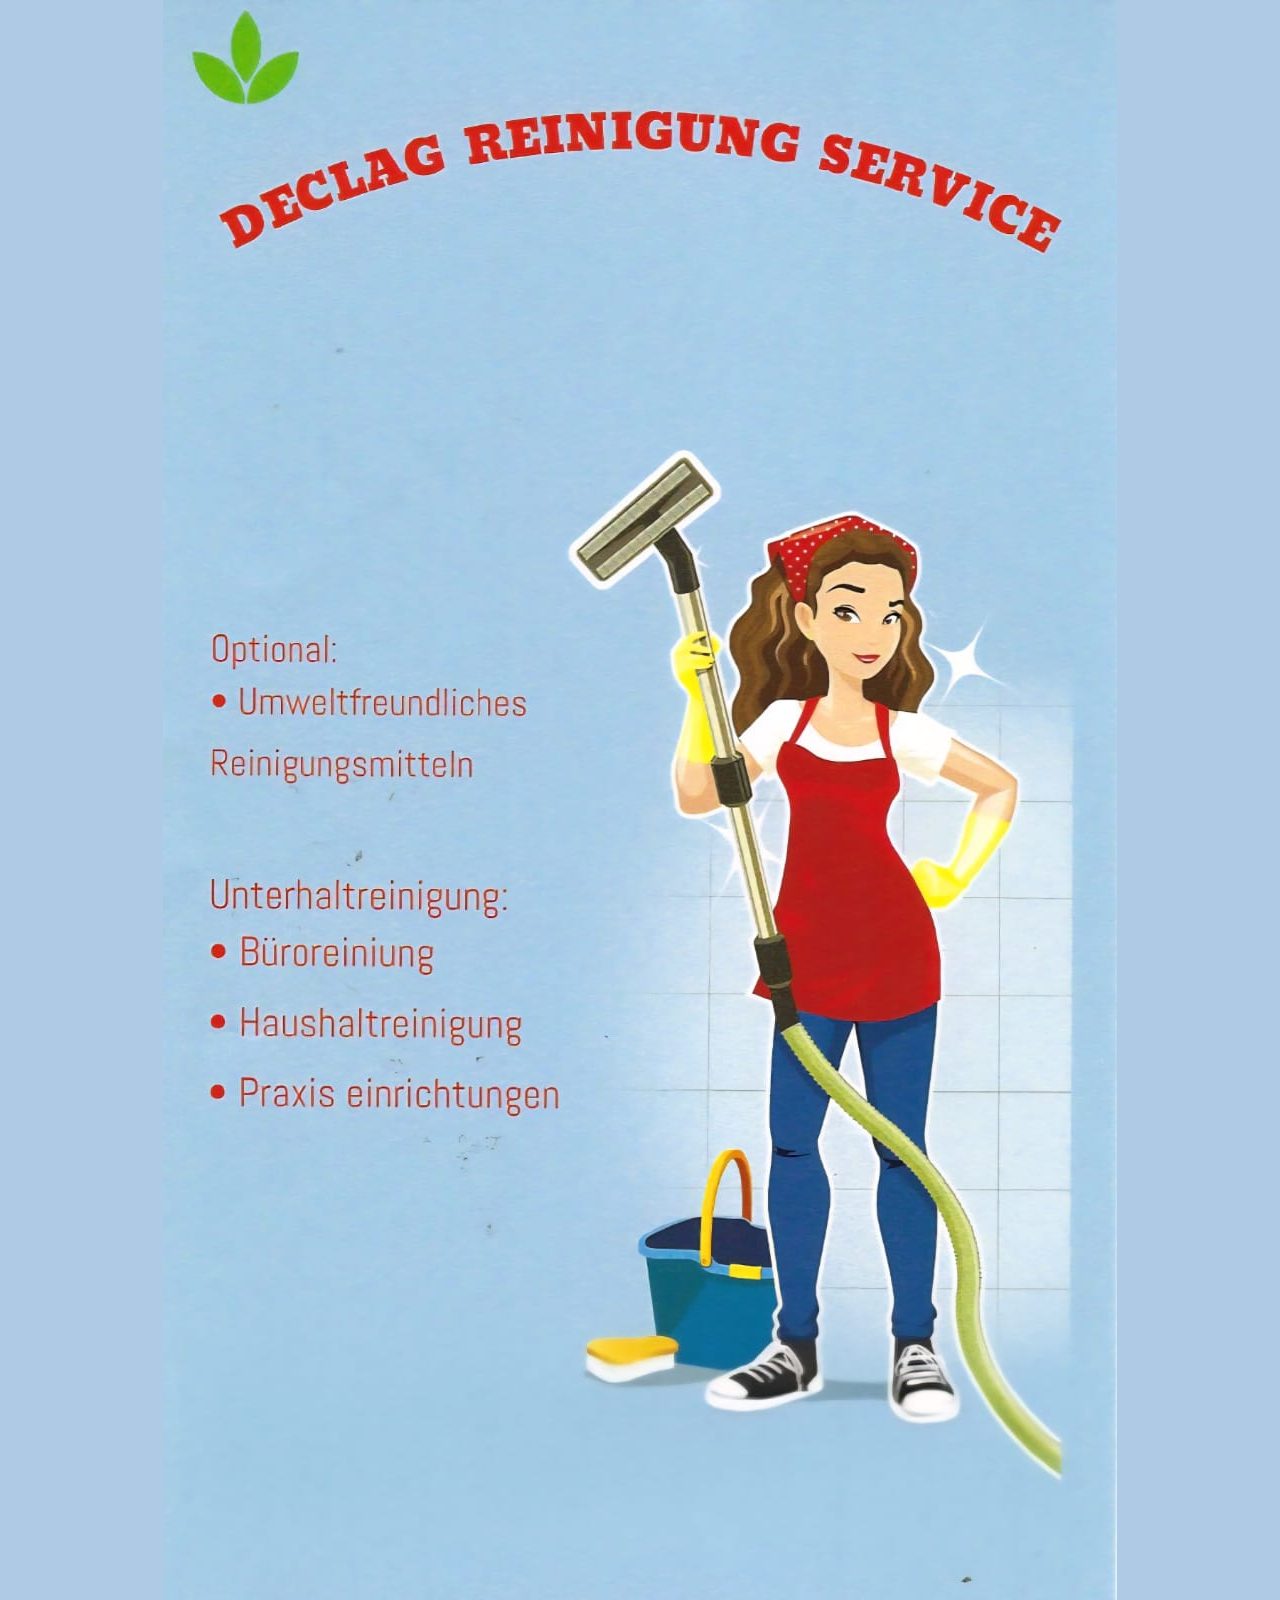
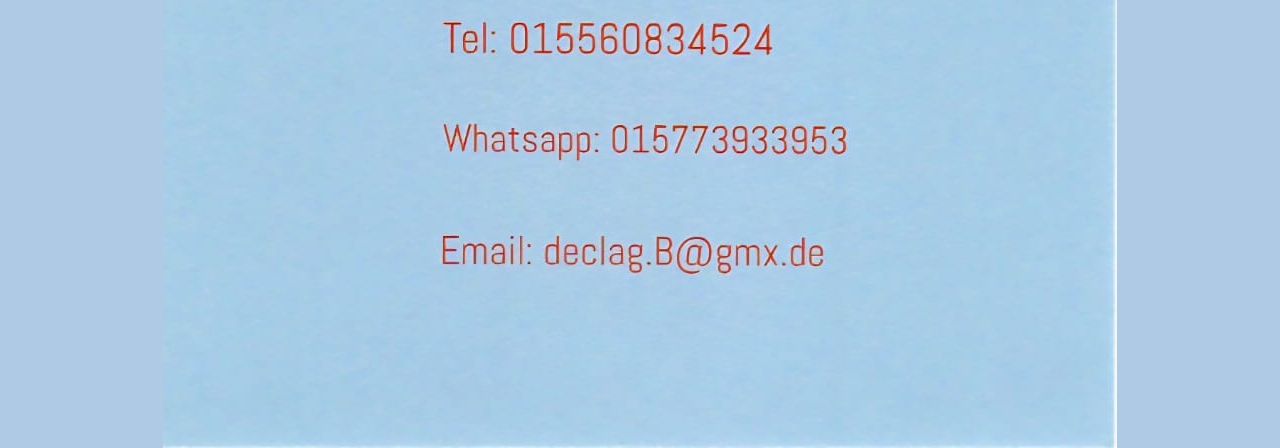
==== index.html @ b1d0f9b7 "fixes typo" ====
<!DOCTYPE html>
<html lang="de">
<head>
  <meta charset="UTF-8">
  <title>DECLAG Reinigung Service</title>
  <style>
    body {
      margin: 0;
      font-family: Arial, sans-serif;
      background: rgb(175,202,228); /* custom background color */
    }

    /* Flyer section */
    .flyer {
      display: flex;
      justify-content: center;
      align-items: center;
      min-height: 100vh; /* full viewport height */
    }

    .flyer img {
      max-width: 90%;   /* keeps flyer centered and responsive */
      height: auto;     /* preserves aspect ratio */
      object-fit: contain;
      border: none;
    }

    /* Contact section */
    .contact {
      padding: 40px;
      text-align: center;
      background: #f9f9f9;
    }

    h1 {
      color: #2c3e50;
      margin-bottom: 20px;
    }
  </style>
</head>
<body>
  <div class="flyer" id="flyer">
    <!-- Replace flyer.jpg with your actual flyer image filename -->
    <img src="flyer.jpeg" alt="DECLAG Flyer">
  </div>
</body>
</html>
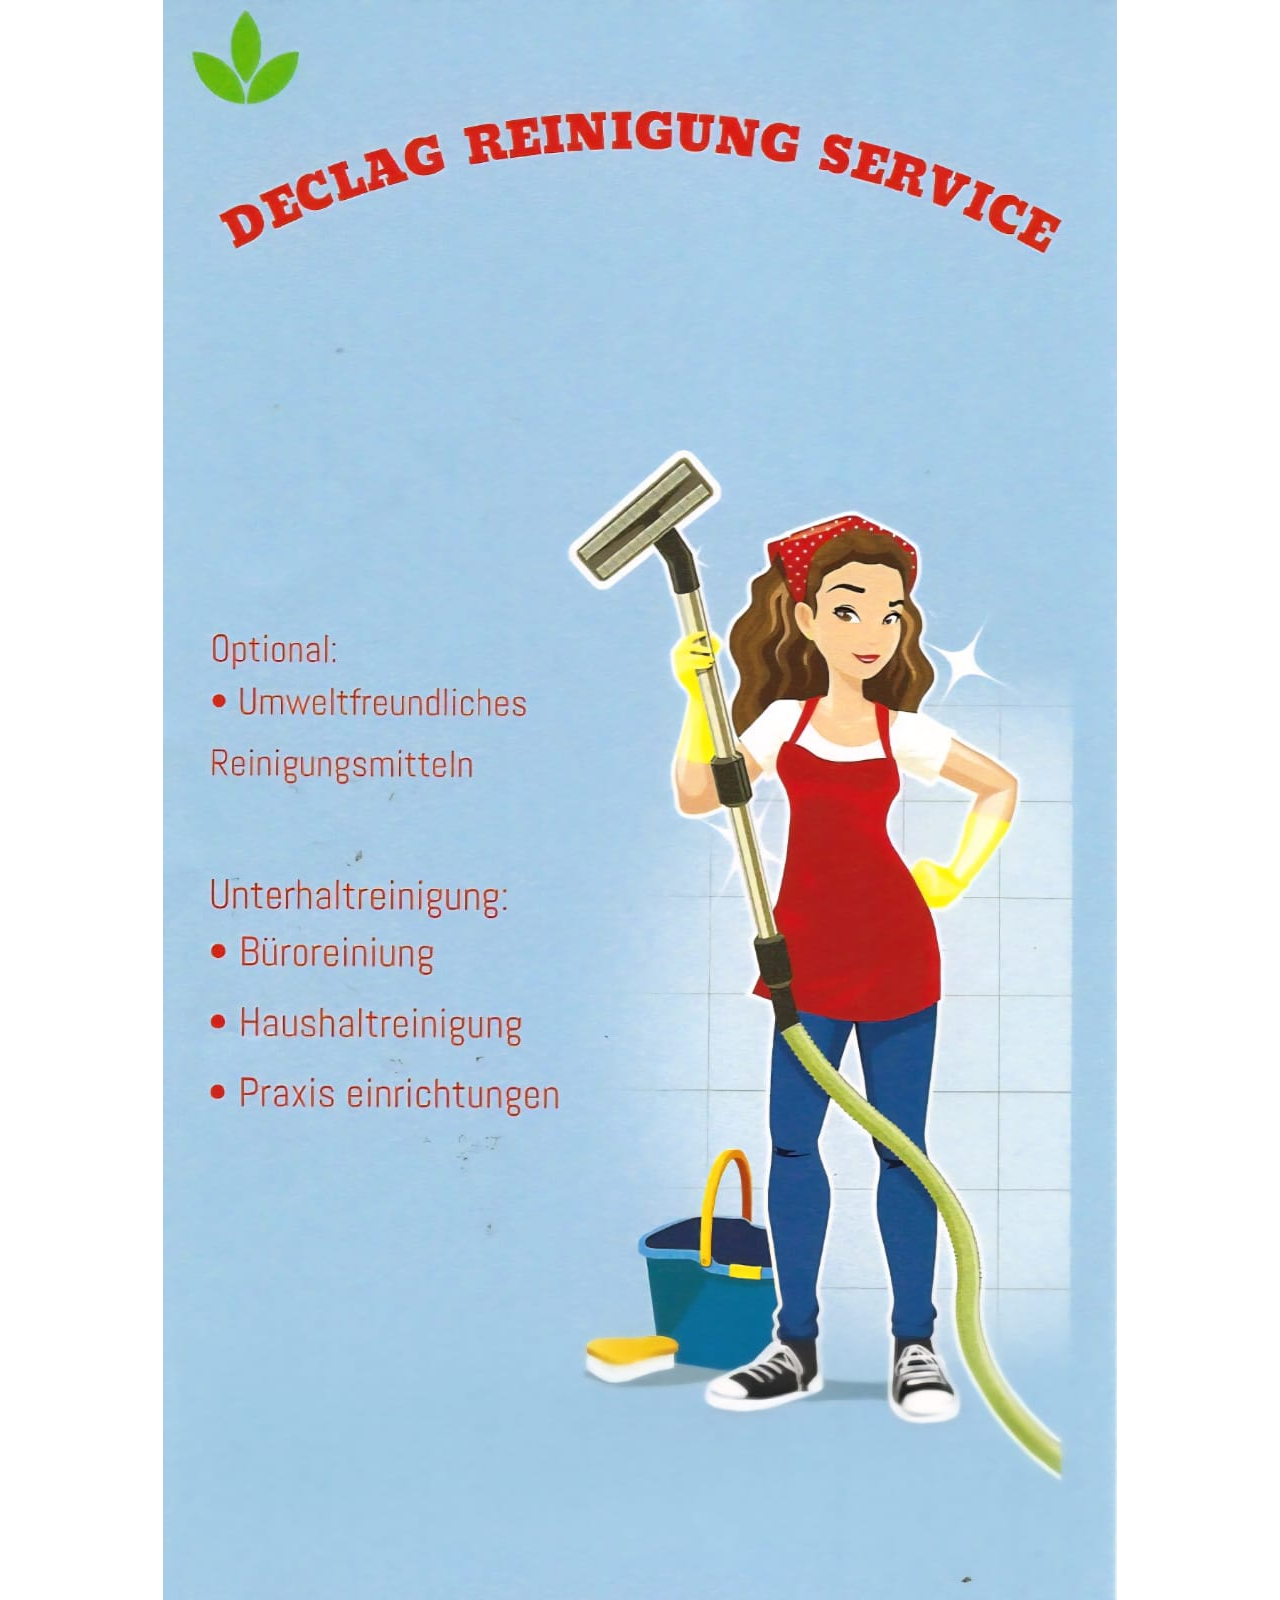
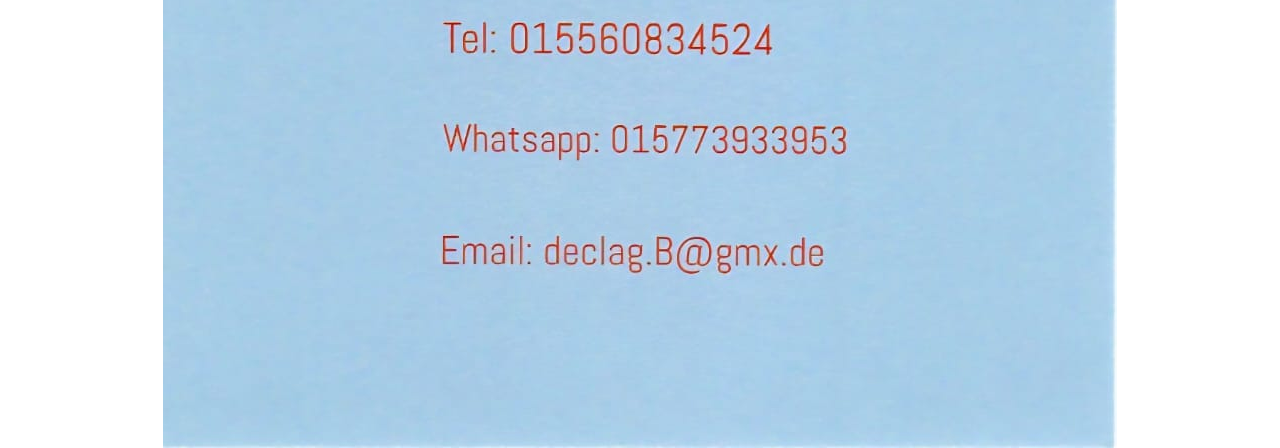
==== commit 8399fb14: "adds texture to background" ====
--- a/index.html
+++ b/index.html
@@ -6,9 +6,14 @@
   <style>
     body {
       margin: 0;
-      font-family: Arial, sans-serif;
-      background: rgb(175,202,228); /* custom background color */
+      font-family: "Arial Narrow", Arial, sans-serif;
+      background-image: url("texture.png"); /* replace with your texture image filename */
+      background-size: cover;       /* scales texture to cover entire page */
+      background-repeat: no-repeat; /* prevents tiling */
+      background-attachment: fixed; /* keeps texture fixed when scrolling */
+      background-position: center;  /* centers the texture */
     }
+
 
     /* Flyer section */
     .flyer {
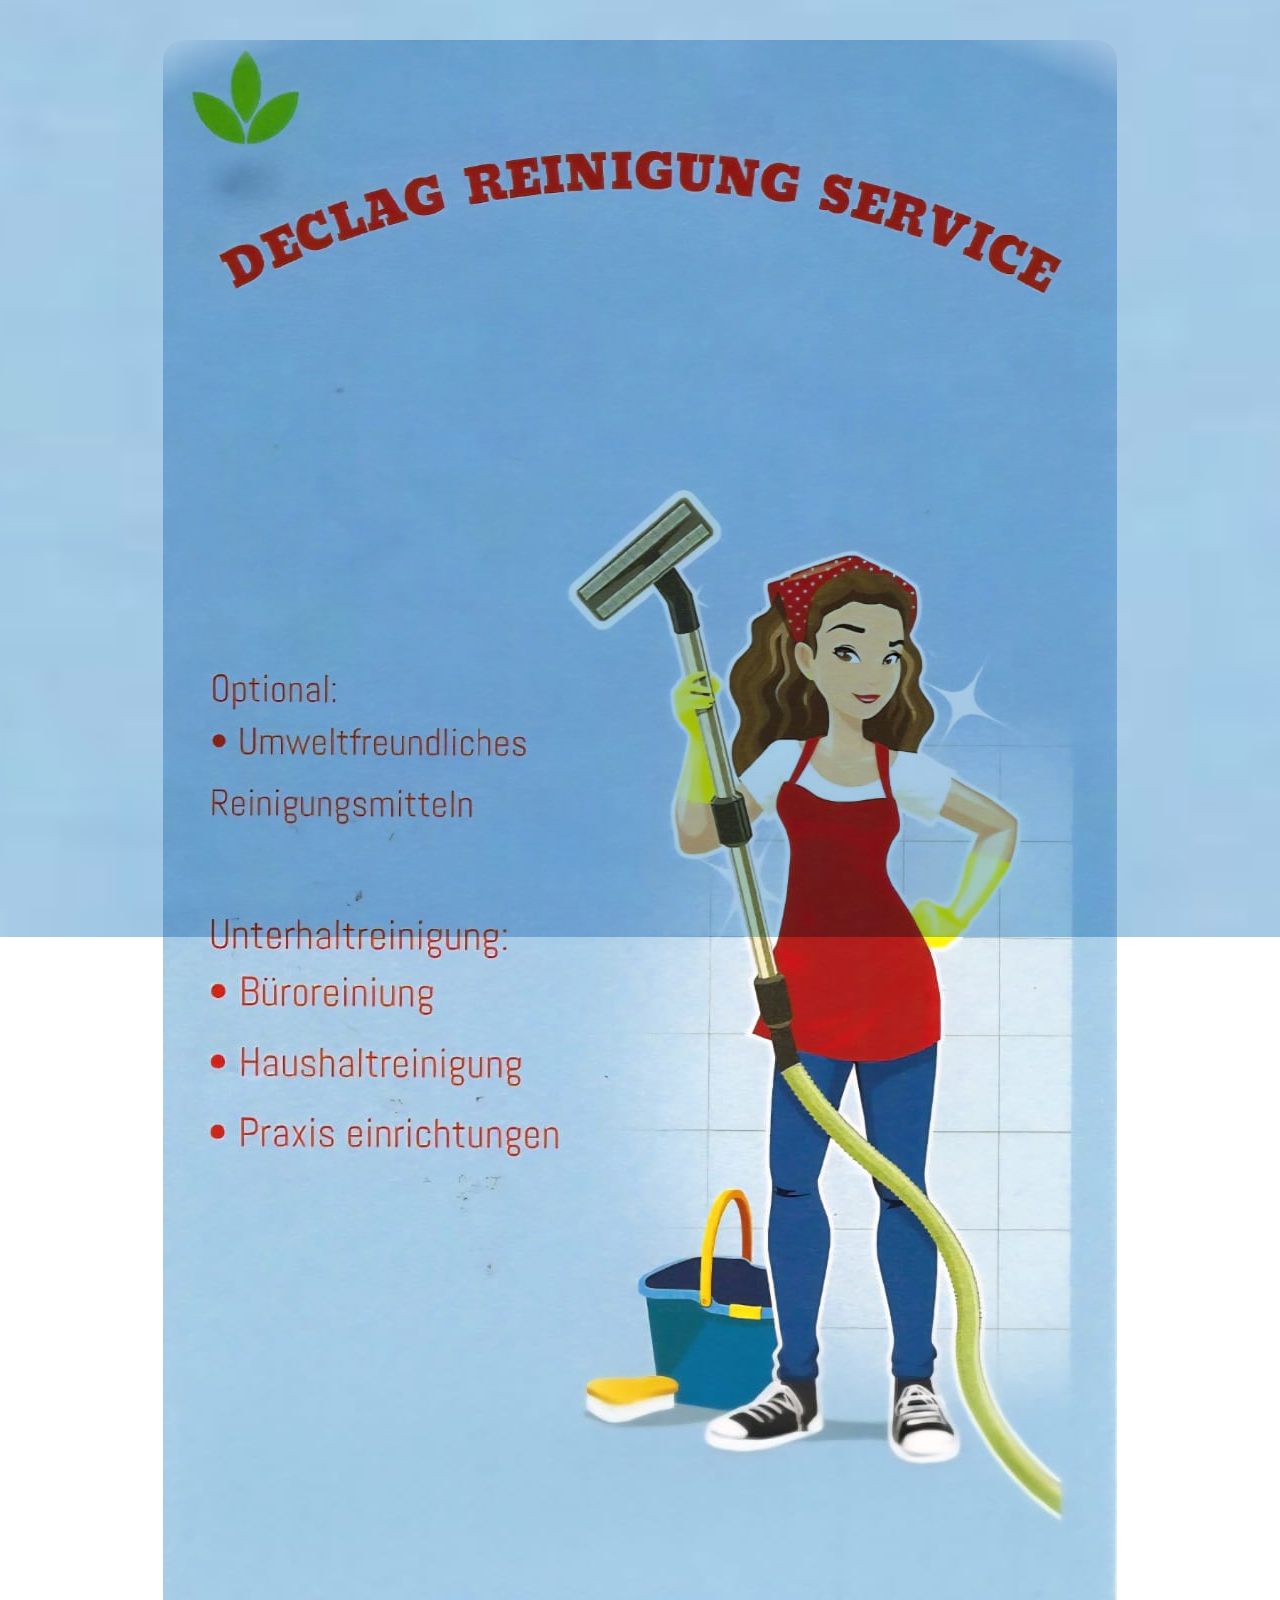
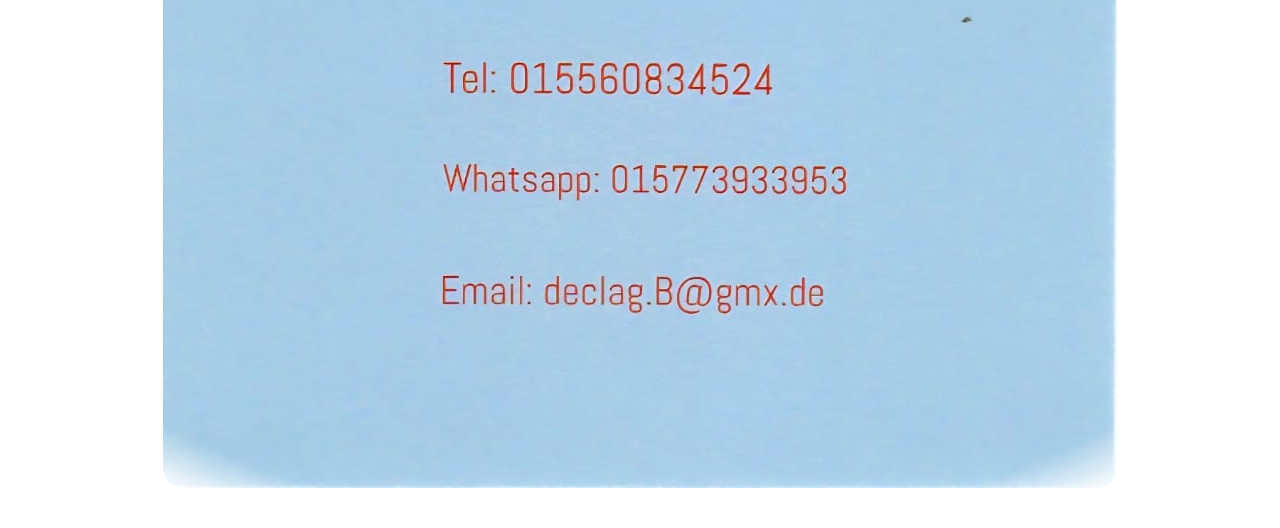
==== commit efbc399b: "fixes flyer image to blend it with background" ====
--- a/index.html
+++ b/index.html
@@ -24,11 +24,21 @@
     }
 
     .flyer img {
-      max-width: 90%;   /* keeps flyer centered and responsive */
-      height: auto;     /* preserves aspect ratio */
-      object-fit: contain;
-      border: none;
+      max-width: 90%;
+      height: auto;
+      display: block;
+      margin: 40px auto;
+
+      /* Blend with background */
+      mix-blend-mode: multiply;   /* try 'overlay' or 'screen' for different effects */
+
+      /* Optional soft edges */
+      border-radius: 20px;        /* rounds corners */
+      box-shadow: 0 0 40px rgba(0,0,0,0.2); /* soft shadow to fade edges */
+      mask-image: radial-gradient(circle, rgba(0,0,0,1) 95%, rgba(0,0,0,0) 100%);
+      -webkit-mask-image: radial-gradient(circle, rgba(0,0,0,1) 95%, rgba(0,0,0,0) 100%);
     }
+
 
     /* Contact section */
     .contact {
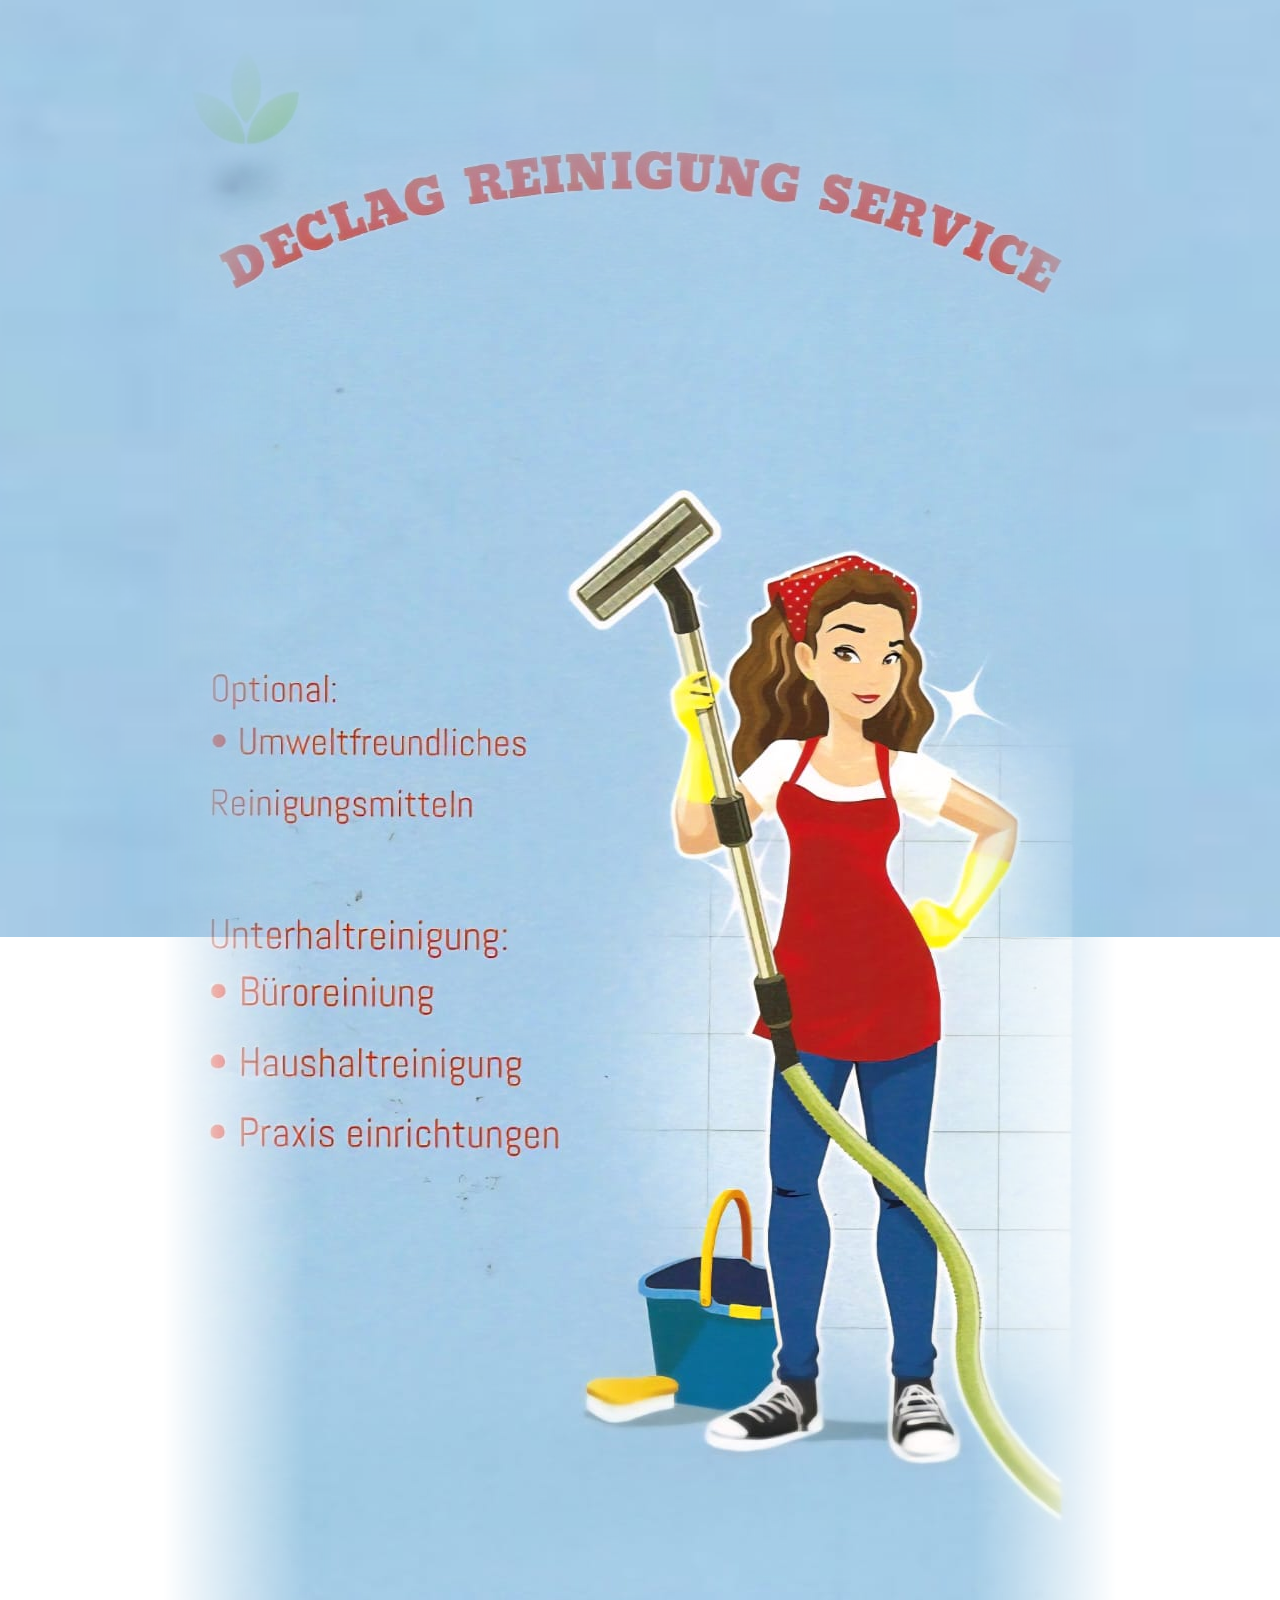
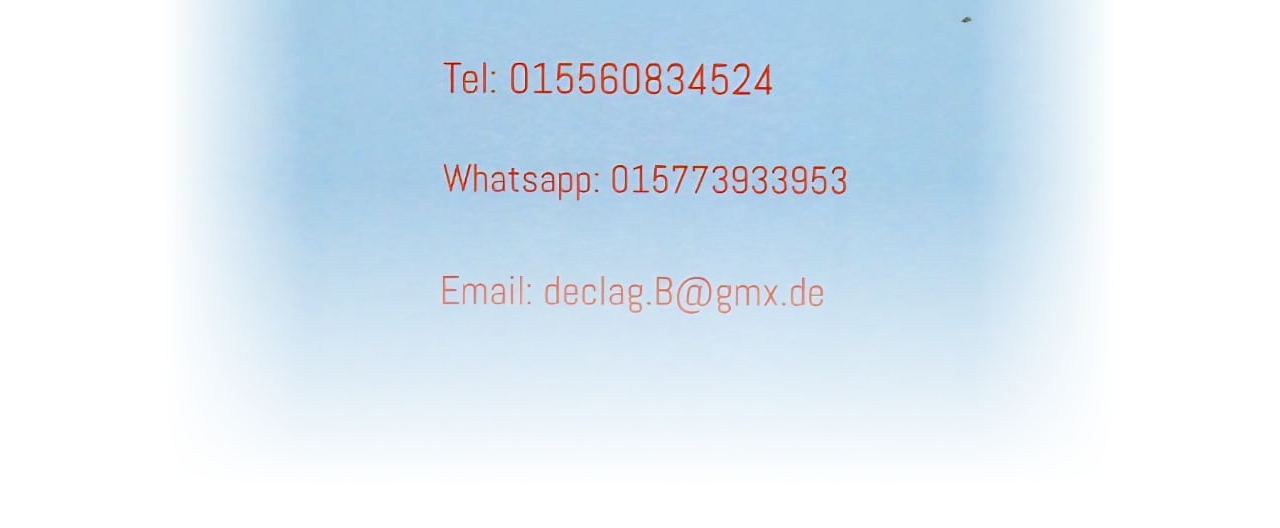
==== commit fb6f7b6a: "adds fade on all sides" ====
--- a/index.html
+++ b/index.html
@@ -29,15 +29,28 @@
       display: block;
       margin: 40px auto;
 
-      /* Blend with background */
-      mix-blend-mode: multiply;   /* try 'overlay' or 'screen' for different effects */
+      /* Soft fade on all sides */
+      -webkit-mask-image: linear-gradient(to right, 
+        rgba(0,0,0,0) 0%, 
+        rgba(0,0,0,1) 15%, 
+        rgba(0,0,0,1) 85%, 
+        rgba(0,0,0,0) 100%);
+      -webkit-mask-repeat: no-repeat;
+      -webkit-mask-position: center;
+      -webkit-mask-size: cover;
 
-      /* Optional soft edges */
-      border-radius: 20px;        /* rounds corners */
-      box-shadow: 0 0 40px rgba(0,0,0,0.2); /* soft shadow to fade edges */
-      mask-image: radial-gradient(circle, rgba(0,0,0,1) 95%, rgba(0,0,0,0) 100%);
-      -webkit-mask-image: radial-gradient(circle, rgba(0,0,0,1) 95%, rgba(0,0,0,0) 100%);
+      mask-image: linear-gradient(to right, 
+        rgba(0,0,0,0) 0%, 
+        rgba(0,0,0,1) 15%, 
+        rgba(0,0,0,1) 85%, 
+        rgba(0,0,0,0) 100%);
+      mask-repeat: no-repeat;
+      mask-position: center;
+      mask-size: cover;
+
+      -webkit-mask-image: linear-gradient(to right, rgba(0,0,0,0) 0%, rgba(0,0,0,1) 15%, rgba(0,0,0,1) 85%, rgba(0,0,0,0) 100%), linear-gradient(to bottom, rgba(0,0,0,0) 0%, rgba(0,0,0,1) 15%, rgba(0,0,0,1) 85%, rgba(0,0,0,0) 100%); -webkit-mask-composite: intersect; mask-image: linear-gradient(to right, rgba(0,0,0,0) 0%, rgba(0,0,0,1) 15%, rgba(0,0,0,1) 85%, rgba(0,0,0,0) 100%), linear-gradient(to bottom, rgba(0,0,0,0) 0%, rgba(0,0,0,1) 15%, rgba(0,0,0,1) 85%, rgba(0,0,0,0) 100%); mask-composite: intersect;
     }
+
 
 
     /* Contact section */
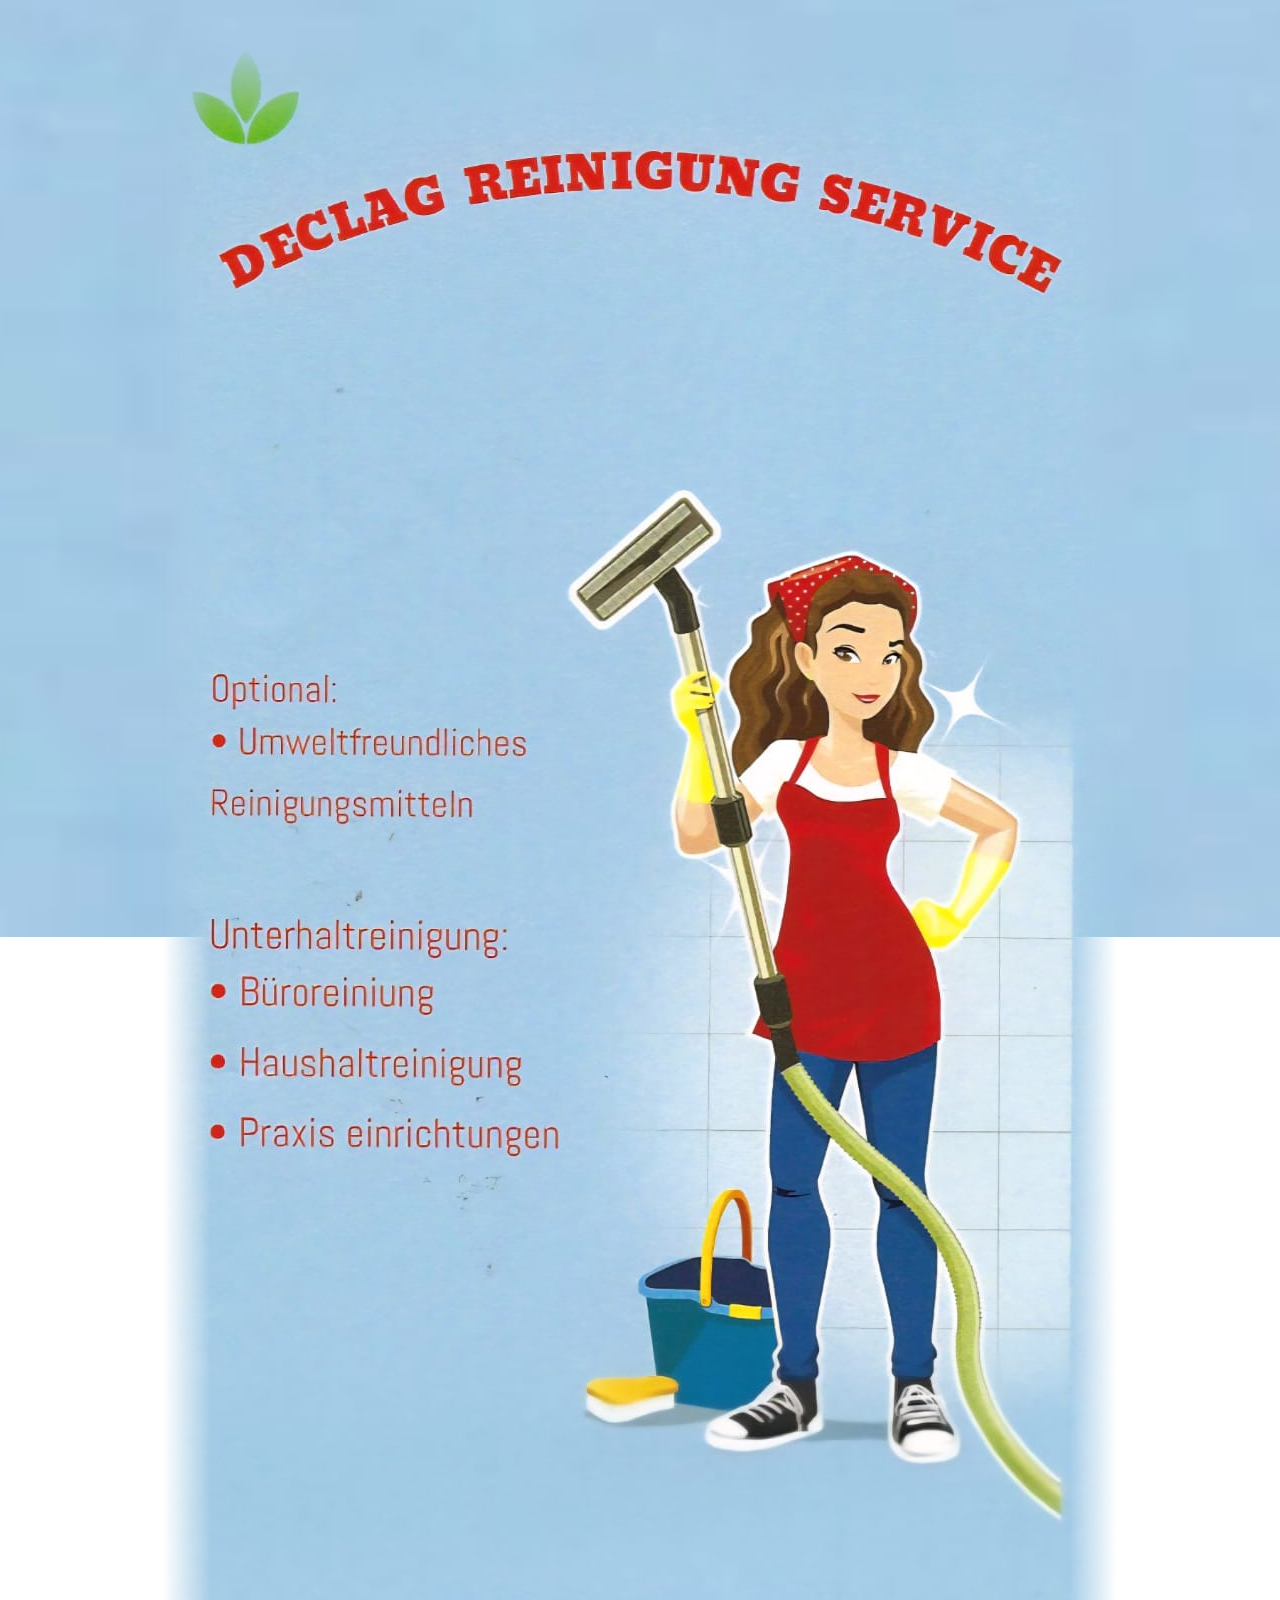
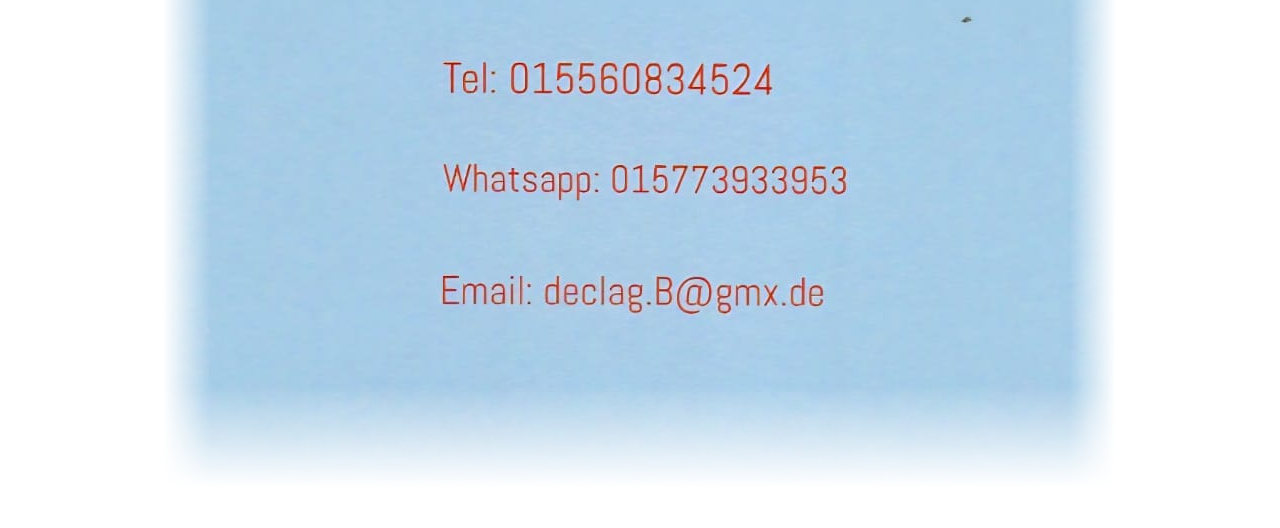
==== commit 76b0be88: "updates fade edges" ====
--- a/index.html
+++ b/index.html
@@ -32,8 +32,8 @@
       /* Soft fade on all sides */
       -webkit-mask-image: linear-gradient(to right, 
         rgba(0,0,0,0) 0%, 
-        rgba(0,0,0,1) 15%, 
-        rgba(0,0,0,1) 85%, 
+        rgba(0,0,0,1) 5%, 
+        rgba(0,0,0,1) 95%, 
         rgba(0,0,0,0) 100%);
       -webkit-mask-repeat: no-repeat;
       -webkit-mask-position: center;
@@ -41,14 +41,14 @@
 
       mask-image: linear-gradient(to right, 
         rgba(0,0,0,0) 0%, 
-        rgba(0,0,0,1) 15%, 
-        rgba(0,0,0,1) 85%, 
+        rgba(0,0,0,1) 5%, 
+        rgba(0,0,0,1) 95%, 
         rgba(0,0,0,0) 100%);
       mask-repeat: no-repeat;
       mask-position: center;
       mask-size: cover;
 
-      -webkit-mask-image: linear-gradient(to right, rgba(0,0,0,0) 0%, rgba(0,0,0,1) 15%, rgba(0,0,0,1) 85%, rgba(0,0,0,0) 100%), linear-gradient(to bottom, rgba(0,0,0,0) 0%, rgba(0,0,0,1) 15%, rgba(0,0,0,1) 85%, rgba(0,0,0,0) 100%); -webkit-mask-composite: intersect; mask-image: linear-gradient(to right, rgba(0,0,0,0) 0%, rgba(0,0,0,1) 15%, rgba(0,0,0,1) 85%, rgba(0,0,0,0) 100%), linear-gradient(to bottom, rgba(0,0,0,0) 0%, rgba(0,0,0,1) 15%, rgba(0,0,0,1) 85%, rgba(0,0,0,0) 100%); mask-composite: intersect;
+      -webkit-mask-image: linear-gradient(to right, rgba(0,0,0,0) 0%, rgba(0,0,0,1) 5%, rgba(0,0,0,1) 95%, rgba(0,0,0,0) 100%), linear-gradient(to bottom, rgba(0,0,0,0) 0%, rgba(0,0,0,1) 5%, rgba(0,0,0,1) 95%, rgba(0,0,0,0) 100%); -webkit-mask-composite: intersect; mask-image: linear-gradient(to right, rgba(0,0,0,0) 0%, rgba(0,0,0,1) 5%, rgba(0,0,0,1) 95%, rgba(0,0,0,0) 100%), linear-gradient(to bottom, rgba(0,0,0,0) 0%, rgba(0,0,0,1) 5%, rgba(0,0,0,1) 95%, rgba(0,0,0,0) 100%); mask-composite: intersect;
     }
 
 
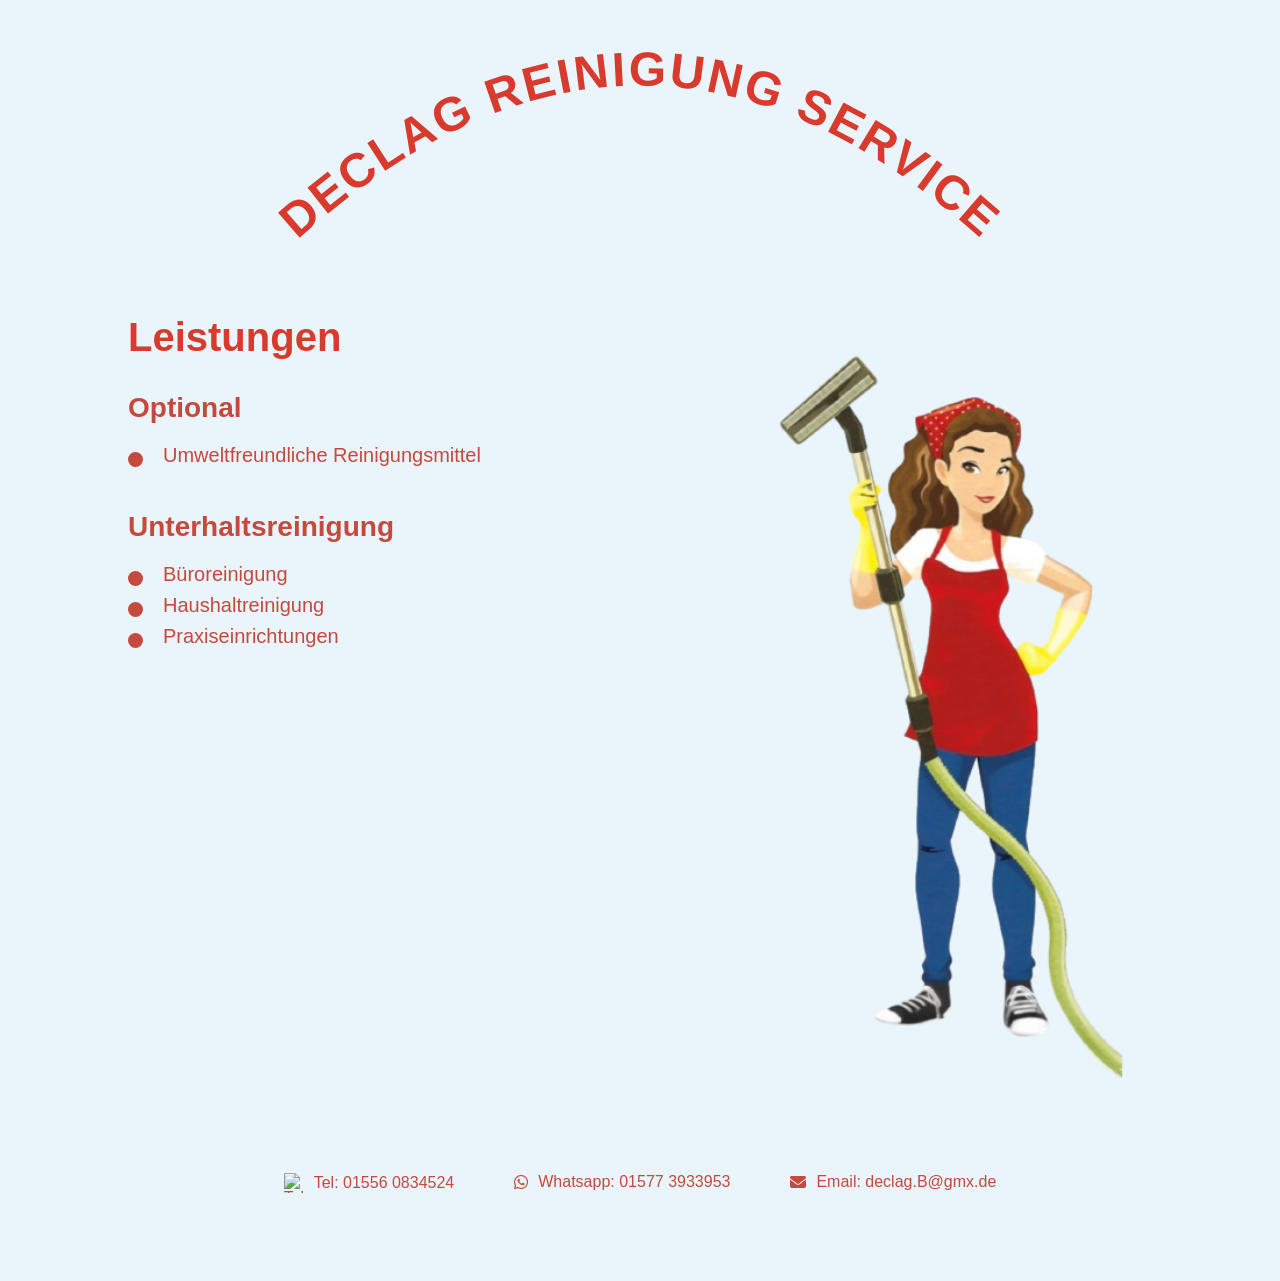
==== commit 8dcf9b88: "updates html and css and adds character image" ====
--- a/index.html
+++ b/index.html
@@ -1,75 +1,136 @@
 <!DOCTYPE html>
 <html lang="de">
+
 <head>
-  <meta charset="UTF-8">
+  <meta charset="utf-8" />
+  <meta name="viewport" content="width=device-width, initial-scale=1" />
+  <link rel="stylesheet" href="https://cdnjs.cloudflare.com/ajax/libs/font-awesome/6.5.0/css/all.min.css">
   <title>DECLAG Reinigung Service</title>
-  <style>
-    body {
-      margin: 0;
-      font-family: "Arial Narrow", Arial, sans-serif;
-      background-image: url("texture.png"); /* replace with your texture image filename */
-      background-size: cover;       /* scales texture to cover entire page */
-      background-repeat: no-repeat; /* prevents tiling */
-      background-attachment: fixed; /* keeps texture fixed when scrolling */
-      background-position: center;  /* centers the texture */
-    }
+  <link rel="stylesheet" href="styles.css" />
+</head>
 
+<body>
+  <header class="site-header">
+    <!-- <div class="logo" aria-hidden="true">
+      <svg width="56" height="56" viewBox="0 0 64 64" xmlns="http://www.w3.org/2000/svg">
+        <g fill="#84C63A">
+          <ellipse cx="32" cy="18" rx="12" ry="18" />
+          <ellipse cx="20" cy="30" rx="8" ry="12" transform="rotate(-30 20 30)" />
+          <ellipse cx="44" cy="30" rx="8" ry="12" transform="rotate(30 44 30)" />
+        </g>
+      </svg>
+    </div> -->
+    <div class="header-center">
+      <!-- <div class="heading-arc">
+        <svg viewBox="0 0 800 200" preserveAspectRatio="xMidYMid meet">
 
-    /* Flyer section */
-    .flyer {
-      display: flex;
-      justify-content: center;
-      align-items: center;
-      min-height: 100vh; /* full viewport height */
-    }
+          <path id="arcPath" d="M80 150 Q400 20 720 150" fill="none" />
 
-    .flyer img {
-      max-width: 90%;
-      height: auto;
-      display: block;
-      margin: 40px auto;
+          <text class="arc-text">
+            <textPath href="#arcPath" startOffset="50%" text-anchor="middle" textLength="800">
+              DECLAG REINIGUNG SERVICE
+            </textPath>
+          </text>
 
-      /* Soft fade on all sides */
-      -webkit-mask-image: linear-gradient(to right, 
-        rgba(0,0,0,0) 0%, 
-        rgba(0,0,0,1) 5%, 
-        rgba(0,0,0,1) 95%, 
-        rgba(0,0,0,0) 100%);
-      -webkit-mask-repeat: no-repeat;
-      -webkit-mask-position: center;
-      -webkit-mask-size: cover;
+        </svg>
+      </div> -->
+      <div class="heading-arc">
+        <svg viewBox="0 0 1000 300" preserveAspectRatio="xMidYMid meet">
+          <!-- Dynamic arc path -->
+          <path id="arcPath" fill="none" />
 
-      mask-image: linear-gradient(to right, 
-        rgba(0,0,0,0) 0%, 
-        rgba(0,0,0,1) 5%, 
-        rgba(0,0,0,1) 95%, 
-        rgba(0,0,0,0) 100%);
-      mask-repeat: no-repeat;
-      mask-position: center;
-      mask-size: cover;
+          <text class="arc-text">
+            <textPath href="#arcPath" startOffset="50%" text-anchor="middle">
+              DECLAG REINIGUNG SERVICE
+            </textPath>
+          </text>
+        </svg>
+      </div>
+    </div>
+  </header>
 
-      -webkit-mask-image: linear-gradient(to right, rgba(0,0,0,0) 0%, rgba(0,0,0,1) 5%, rgba(0,0,0,1) 95%, rgba(0,0,0,0) 100%), linear-gradient(to bottom, rgba(0,0,0,0) 0%, rgba(0,0,0,1) 5%, rgba(0,0,0,1) 95%, rgba(0,0,0,0) 100%); -webkit-mask-composite: intersect; mask-image: linear-gradient(to right, rgba(0,0,0,0) 0%, rgba(0,0,0,1) 5%, rgba(0,0,0,1) 95%, rgba(0,0,0,0) 100%), linear-gradient(to bottom, rgba(0,0,0,0) 0%, rgba(0,0,0,1) 5%, rgba(0,0,0,1) 95%, rgba(0,0,0,0) 100%); mask-composite: intersect;
-    }
+  <main class="container">
+    <section class="columns">
+      <aside class="services" aria-labelledby="services-heading">
+        <h2 id="services-heading">Leistungen</h2>
 
+        <div class="service-groups">
+          <div class="group">
+            <h3>Optional</h3>
+            <ul>
+              <li><span class="bullet"></span>Umweltfreundliche Reinigungsmittel</li>
+            </ul>
+          </div>
 
+          <div class="group">
+            <h3>Unterhaltsreinigung</h3>
+            <ul>
+              <li><span class="bullet"></span>Büroreinigung</li>
+              <li><span class="bullet"></span>Haushaltreinigung</li>
+              <li><span class="bullet"></span>Praxiseinrichtungen</li>
+            </ul>
+          </div>
+        </div>
+      </aside>
 
-    /* Contact section */
-    .contact {
-      padding: 40px;
-      text-align: center;
-      background: #f9f9f9;
-    }
+      <section class="hero">
+        <figure class="hero-figure">
+          <img src="cleaner_image.png" alt="Illustration einer Reinigungskraft" />
+        </figure>
+      </section>
+    </section>
 
-    h1 {
-      color: #2c3e50;
-      margin-bottom: 20px;
-    }
-  </style>
-</head>
-<body>
-  <div class="flyer" id="flyer">
-    <!-- Replace flyer.jpg with your actual flyer image filename -->
-    <img src="flyer.jpeg" alt="DECLAG Flyer">
-  </div>
+    <footer class="contact">
+      <div class="contact-line">
+        <a class="contact-link" href="tel:+4915560834524">
+          <img class="icon" src="icons/phone.svg" alt="Telefon" width="20" height="20" />
+          <span>Tel: 01556 0834524</span>
+        </a>
+      </div>
+
+      <div class="contact-line">
+        <a class="contact-link" href="https://wa.me/4915773933953" target="_blank" rel="noopener">
+          <i class="fa-brands fa-whatsapp"></i>
+          <span>Whatsapp: 01577 3933953</span>
+        </a>
+      </div>
+
+      <div class="contact-line">
+        <a class="contact-link" href="mailto:declag.B@gmx.de">
+          <i class="fa-solid fa-envelope"></i>
+          <span>Email: declag.B@gmx.de</span>
+        </a>
+      </div>
+    </footer>
+  </main>
 </body>
-</html>
+<script>
+function updateArc() {
+  const svg = document.querySelector('.heading-arc svg');
+  const path = document.getElementById('arcPath');
+  const text = svg.querySelector('.arc-text textPath');
+  const textLength = text.getComputedTextLength();
+
+  const width = svg.viewBox.baseVal.width; // 1000
+  const height = svg.viewBox.baseVal.height; // 300
+
+  // Determine a radius based on text length and SVG width
+  const padding = 50; // leave space on edges
+  const effectiveWidth = width - padding * 2;
+  const radius = Math.max(150, effectiveWidth / 2); // min radius = 150
+
+  // Arc path using quadratic Bézier
+  const startX = (width - effectiveWidth) / 2;
+  const endX = width - startX;
+  const controlY = height - radius; // peak of the arc
+  const controlX = width / 2;
+
+  const d = `M${startX} ${height - 50} Q${controlX} ${controlY} ${endX} ${height - 50}`;
+  path.setAttribute('d', d);
+}
+
+// Update on load and on window resize
+window.addEventListener('load', updateArc);
+window.addEventListener('resize', updateArc);
+</script>
+</html>
--- a/styles.css
+++ b/styles.css
@@ -0,0 +1,363 @@
+/*:root{
+  --accent:#D83B2D;
+  --muted:#C44A3D;
+  --bg:#eaf4fb;
+  --text:#333;
+}
+
+*{box-sizing:border-box}
+body{margin:0;font-family:Arial,Helvetica,sans-serif;color:var(--text);background:var(--bg)}
+.site-header{
+  position:relative;
+  padding:50px 20px 10px 20px;
+}
+
+.logo{
+  width:56px;
+  height:56px;
+  position:absolute;
+  left:20px;
+  top:20px;
+}
+
+.header-center{
+  display:flex;
+  justify-content:center;
+  align-items:center;
+}
+
+.heading-arc{
+  width:100%;
+  max-width:750px;
+  margin:auto;
+}
+
+.heading-arc svg{
+  width: 100%;
+  height: auto;
+  overflow: visible;
+}
+
+.arc-text{
+  font-family: Arial, Helvetica, sans-serif;
+  font-weight: 700;
+  fill: #D83B2D;
+  font-size: clamp(28px,6vw,64px);
+  letter-spacing: 0.05em;
+}
+
+.container{max-width:1100px;margin:0 auto;padding:12px 18px 60px}
+.columns{display:flex;gap:2px;align-items:stretch}
+.services{flex:1 1 42%;padding:20px;background:transparent;border-radius:10px;display:flex;flex-direction:column;justify-content:space-between}
+.services h2{color:var(--accent);font-size:60px;margin:6px 0 12px}
+.services .group{margin-bottom:16px}
+.services .group h3{color:var(--muted);font-size:30px;margin:20px 0}
+.services ul{list-style:none;padding:0;margin:0}
+.services li{display:flex;gap:20px;align-items:flex-start;color:var(--muted);margin:8px 0; font-size:xx-large;}
+.bullet{width:10px;height:10px;background:var(--muted);border-radius:50%;flex:0 0 12px;margin-top:6px}
+
+.hero{flex:0 0 48%;display:flex;align-items:center;justify-content:flex-end;padding:8px}
+.hero-figure{width:100%;max-width:420px;margin:0}
+.hero-figure img{width:100%;height:auto;display:block;border-radius:8px;} 
+.contact{
+  margin-top:36px;
+  color:var(--muted);
+  padding:28px 12px;
+
+  display:flex;
+  justify-content:center;
+  gap:60px;   
+  flex-wrap:wrap; 
+}
+
+.contact-line{
+  margin:0;
+}
+
+.contact-link{
+  display:flex;
+  align-items:center;
+  gap:10px;
+  color:var(--muted);
+  text-decoration:none;
+  font-weight:500;
+}
+
+.contact-link img.icon{
+  flex:0 0 20px;
+}
+
+.contact-link:hover{
+  color:var(--accent);
+}
+
+.service-groups{display:flex;flex-direction:column;justify-content:space-around;height:100%}
+
+
+
+@media (max-width:800px){
+  .columns{flex-direction:column}
+  .services{order:1}
+  .hero{order:2}
+  .heading-arc svg{height:140px}
+  .heading-arc svg text{font-size:40px}
+}*/
+
+:root {
+    --accent: #D83B2D;
+    --muted: #C44A3D;
+    --bg: #eaf4fb;
+    --text: #333;
+}
+
+* {
+    box-sizing: border-box
+}
+
+html {
+    font-size: 16px;
+    /* 1rem = 16px */
+}
+
+body {
+    margin: 0;
+    font-family: Arial, Helvetica, sans-serif;
+    color: var(--text);
+    background: var(--bg);
+    font-size: 1rem;
+    /* base text size */
+}
+
+.site-header {
+    position: relative;
+    padding: 3rem 1.25rem 0 1.25rem;
+    /* was 50px 20px 10px 20px */
+}
+
+.logo {
+    width: 3.5rem;
+    /* was 56px */
+    height: 3.5rem;
+    position: absolute;
+    left: 1.25rem;
+    top: 1.25rem;
+}
+
+.header-center {
+    display: flex;
+    justify-content: center;
+    align-items: center;
+}
+
+.heading-arc {
+    width: 100%;
+    max-width: 46.875rem;
+    /* 750px */
+    margin: auto;
+}
+
+.heading-arc svg {
+    width: 100%;
+    height: auto;
+    overflow: visible;
+}
+
+/* Arc text responsive */
+/* .arc-text{
+  font-family:Arial, Helvetica, sans-serif;
+  font-weight:700;
+  fill:#D83B2D;
+  font-size:clamp(1.75rem,6vw,4rem); 
+  letter-spacing:0.05em;
+} */
+
+.arc-text {
+    font-family: Arial, Helvetica, sans-serif;
+    font-weight: 700;
+    fill: #D83B2D;
+    /* Responsive text with a bigger minimum for mobile */
+    font-size: clamp(2rem, 6vw, 4rem);
+    /* min 32px, preferred 6% of viewport width, max 64px */
+    letter-spacing: 0.05em;
+}
+
+.container {
+    max-width: 68.75rem;
+    /* 1100px */
+    margin: 0 auto;
+    padding: 0.75rem 1.125rem 3.75rem;
+    /* 12px 18px 60px */
+    justify-content: space-between;
+}
+
+.columns {
+    display: flex;
+    gap: 0.125rem;
+    /* 2px */
+    align-items: stretch;
+}
+
+.services {
+    flex: 1 1 42%;
+    padding: 1.25rem;
+    /* 20px */
+    background: transparent;
+    border-radius: 0.625rem;
+    /* 10px */
+    display: flex;
+    flex-direction: column;
+}
+
+.services h2 {
+    color: var(--accent);
+    font-size: clamp(2rem, 4vw, 2.5rem);
+    /* ~32px → 40px */
+    margin: 0.375rem 0 0.75rem;
+    /* 6px 0 12px */
+}
+
+.services .group {
+    margin-bottom: 1rem;
+    /* 16px */
+}
+
+.services .group h3 {
+    color: var(--muted);
+    font-size: clamp(1.25rem, 2.5vw, 1.75rem);
+    /* ~20px → 28px */
+    margin: 1.25rem 0;
+    /* 20px 0 */
+}
+
+.services ul {
+    list-style: none;
+    padding: 0;
+    margin: 0;
+}
+
+.services li {
+    display: flex;
+    gap: 1.25rem;
+    /* 20px */
+    align-items: flex-start;
+    color: var(--muted);
+    margin: 0.5rem 0;
+    /* 8px */
+    font-size: clamp(1rem, 2vw, 1.25rem);
+    /* 16px → 20px */
+}
+
+.bullet {
+    width: 0.75em;
+    /* 12px equivalent */
+    height: 0.75em;
+    background: var(--muted);
+    border-radius: 50%;
+    flex: 0 0 0.75em;
+    margin-top: 0.375em;
+    /* 6px equivalent */
+}
+
+.hero {
+    flex: 0 0 48%;
+    display: flex;
+    align-items: center;
+    justify-content: flex-end;
+    padding: 0.5rem;
+    /* 8px */
+}
+
+.hero-figure {
+    width: 100%;
+    max-width: 26.25rem;
+    /* 420px */
+    margin: 0;
+}
+
+.hero-figure img {
+    width: 100%;
+    height: auto;
+    display: block;
+    border-radius: 0.5rem;
+    /* 8px */
+    /* box-shadow:0 0.75rem 1.875rem rgba(0,0,0,0.08); */
+    /* optional shadow, was 0 12px 30px */
+}
+
+.contact {
+    margin-top: 2.25rem;
+    /* 36px */
+    color: var(--muted);
+    padding: 1.75rem 0.75rem;
+    /* 28px 12px */
+
+    display: flex;
+    justify-content: center;
+    gap: 3.75rem;
+    /* 60px spacing */
+    flex-wrap: wrap;
+    /* keeps it responsive */
+}
+
+.contact-line {
+    margin: 0;
+}
+
+.contact-link {
+    display: flex;
+    align-items: center;
+    gap: 0.625rem;
+    /* 10px */
+    color: var(--muted);
+    text-decoration: none;
+    font-weight: 500;
+    font-size: clamp(0.875rem, 2vw, 1rem);
+    /* 14px → 16px */
+}
+
+.contact-link img.icon {
+    flex: 0 0 1.25rem;
+    /* 20px */
+}
+
+.contact-link:hover {
+    color: var(--accent);
+}
+
+/* Spread service groups vertically to match hero height */
+.service-groups {
+    display: flex;
+    flex-direction: column;
+    justify-content: space-around;
+}
+
+@media (max-width:800px) {
+    .columns {
+        flex-direction: column;
+    }
+
+    .services {
+        order: 1
+    }
+
+    .hero {
+        order: 2
+    }
+
+    .heading-arc svg {
+        height: auto;
+        /* remove fixed height */
+    }
+
+    .heading-arc svg text {
+        font-size: clamp(1.5rem, 5vw, 3rem);
+        /* responsive for smaller screens */
+    }
+
+    @media (max-width:480px) {
+        .arc-text {
+            font-size: 2.25rem;
+            /* slightly larger on very small screens */
+        }
+    }
+}
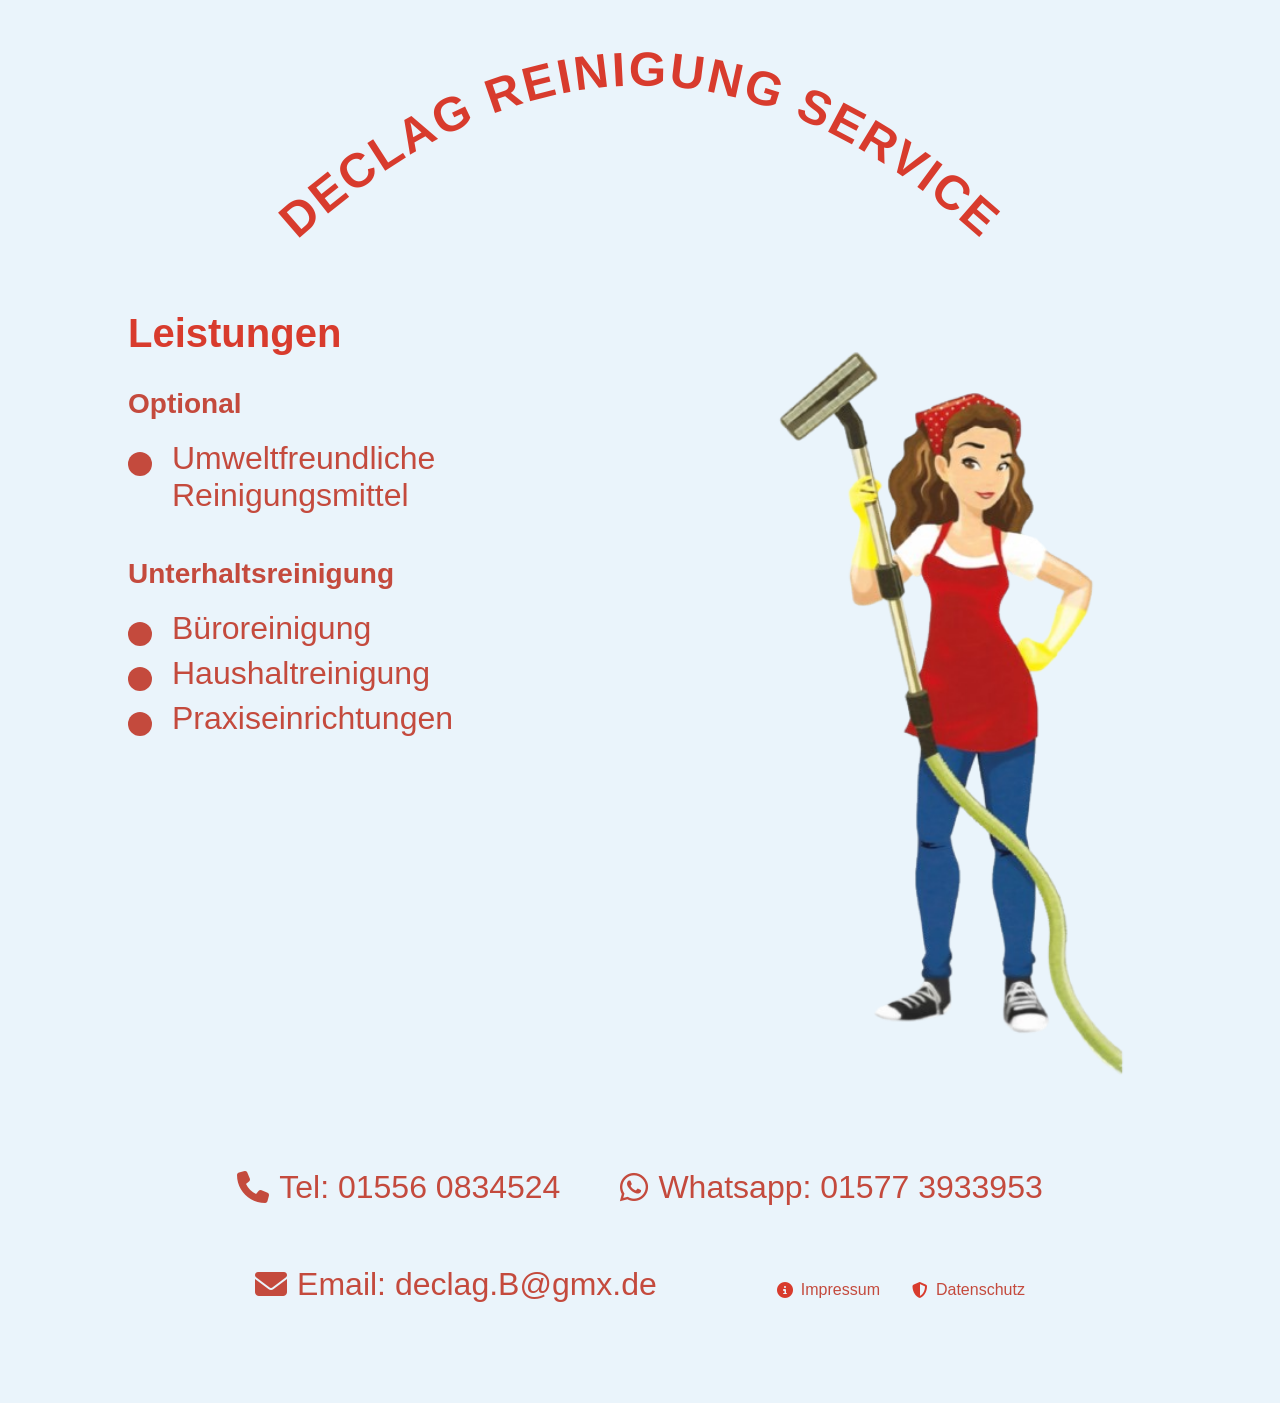
==== commit 93ff2d0a: "fixes responsive design" ====
--- a/index.html
+++ b/index.html
@@ -83,7 +83,7 @@
     <footer class="contact">
       <div class="contact-line">
         <a class="contact-link" href="tel:+4915560834524">
-          <img class="icon" src="icons/phone.svg" alt="Telefon" width="20" height="20" />
+          <i class="fa-solid fa-phone"></i>
           <span>Tel: 01556 0834524</span>
         </a>
       </div>
@@ -101,36 +101,52 @@
           <span>Email: declag.B@gmx.de</span>
         </a>
       </div>
+
+      <!-- Horizontal line -->
+      <hr class="footer-separator" />
+
+      <!-- Footer links -->
+      <div class="footer-items">
+        <a href="impressum.html" class="footer-link">
+          <i class="fa-solid fa-circle-info"></i>
+          <span>Impressum</span>
+        </a>
+        <a href="privacy.html" class="footer-link">
+          <i class="fa-solid fa-shield-halved"></i>
+          <span>Datenschutz</span>
+        </a>
+      </div>
     </footer>
   </main>
 </body>
 <script>
-function updateArc() {
-  const svg = document.querySelector('.heading-arc svg');
-  const path = document.getElementById('arcPath');
-  const text = svg.querySelector('.arc-text textPath');
-  const textLength = text.getComputedTextLength();
+  function updateArc() {
+    const svg = document.querySelector('.heading-arc svg');
+    const path = document.getElementById('arcPath');
+    const text = svg.querySelector('.arc-text textPath');
+    const textLength = text.getComputedTextLength();
 
-  const width = svg.viewBox.baseVal.width; // 1000
-  const height = svg.viewBox.baseVal.height; // 300
+    const width = svg.viewBox.baseVal.width; // 1000
+    const height = svg.viewBox.baseVal.height; // 300
 
-  // Determine a radius based on text length and SVG width
-  const padding = 50; // leave space on edges
-  const effectiveWidth = width - padding * 2;
-  const radius = Math.max(150, effectiveWidth / 2); // min radius = 150
+    // Determine a radius based on text length and SVG width
+    const padding = 50; // leave space on edges
+    const effectiveWidth = width - padding * 2;
+    const radius = Math.max(150, effectiveWidth / 2); // min radius = 150
 
-  // Arc path using quadratic Bézier
-  const startX = (width - effectiveWidth) / 2;
-  const endX = width - startX;
-  const controlY = height - radius; // peak of the arc
-  const controlX = width / 2;
+    // Arc path using quadratic Bézier
+    const startX = (width - effectiveWidth) / 2;
+    const endX = width - startX;
+    const controlY = height - radius; // peak of the arc
+    const controlX = width / 2;
 
-  const d = `M${startX} ${height - 50} Q${controlX} ${controlY} ${endX} ${height - 50}`;
-  path.setAttribute('d', d);
-}
+    const d = `M${startX} ${height - 50} Q${controlX} ${controlY} ${endX} ${height - 50}`;
+    path.setAttribute('d', d);
+  }
 
-// Update on load and on window resize
-window.addEventListener('load', updateArc);
-window.addEventListener('resize', updateArc);
+  // Update on load and on window resize
+  window.addEventListener('load', updateArc);
+  window.addEventListener('resize', updateArc);
 </script>
+
 </html>
--- a/styles.css
+++ b/styles.css
@@ -1,108 +1,3 @@
-/*:root{
-  --accent:#D83B2D;
-  --muted:#C44A3D;
-  --bg:#eaf4fb;
-  --text:#333;
-}
-
-*{box-sizing:border-box}
-body{margin:0;font-family:Arial,Helvetica,sans-serif;color:var(--text);background:var(--bg)}
-.site-header{
-  position:relative;
-  padding:50px 20px 10px 20px;
-}
-
-.logo{
-  width:56px;
-  height:56px;
-  position:absolute;
-  left:20px;
-  top:20px;
-}
-
-.header-center{
-  display:flex;
-  justify-content:center;
-  align-items:center;
-}
-
-.heading-arc{
-  width:100%;
-  max-width:750px;
-  margin:auto;
-}
-
-.heading-arc svg{
-  width: 100%;
-  height: auto;
-  overflow: visible;
-}
-
-.arc-text{
-  font-family: Arial, Helvetica, sans-serif;
-  font-weight: 700;
-  fill: #D83B2D;
-  font-size: clamp(28px,6vw,64px);
-  letter-spacing: 0.05em;
-}
-
-.container{max-width:1100px;margin:0 auto;padding:12px 18px 60px}
-.columns{display:flex;gap:2px;align-items:stretch}
-.services{flex:1 1 42%;padding:20px;background:transparent;border-radius:10px;display:flex;flex-direction:column;justify-content:space-between}
-.services h2{color:var(--accent);font-size:60px;margin:6px 0 12px}
-.services .group{margin-bottom:16px}
-.services .group h3{color:var(--muted);font-size:30px;margin:20px 0}
-.services ul{list-style:none;padding:0;margin:0}
-.services li{display:flex;gap:20px;align-items:flex-start;color:var(--muted);margin:8px 0; font-size:xx-large;}
-.bullet{width:10px;height:10px;background:var(--muted);border-radius:50%;flex:0 0 12px;margin-top:6px}
-
-.hero{flex:0 0 48%;display:flex;align-items:center;justify-content:flex-end;padding:8px}
-.hero-figure{width:100%;max-width:420px;margin:0}
-.hero-figure img{width:100%;height:auto;display:block;border-radius:8px;} 
-.contact{
-  margin-top:36px;
-  color:var(--muted);
-  padding:28px 12px;
-
-  display:flex;
-  justify-content:center;
-  gap:60px;   
-  flex-wrap:wrap; 
-}
-
-.contact-line{
-  margin:0;
-}
-
-.contact-link{
-  display:flex;
-  align-items:center;
-  gap:10px;
-  color:var(--muted);
-  text-decoration:none;
-  font-weight:500;
-}
-
-.contact-link img.icon{
-  flex:0 0 20px;
-}
-
-.contact-link:hover{
-  color:var(--accent);
-}
-
-.service-groups{display:flex;flex-direction:column;justify-content:space-around;height:100%}
-
-
-
-@media (max-width:800px){
-  .columns{flex-direction:column}
-  .services{order:1}
-  .hero{order:2}
-  .heading-arc svg{height:140px}
-  .heading-arc svg text{font-size:40px}
-}*/
-
 :root {
     --accent: #D83B2D;
     --muted: #C44A3D;
@@ -153,13 +48,14 @@
     width: 100%;
     max-width: 46.875rem;
     /* 750px */
-    margin: auto;
+    margin: 0 auto;
 }
 
 .heading-arc svg {
     width: 100%;
     height: auto;
-    overflow: visible;
+    /* overflow: visible; */
+    display: block;
 }
 
 /* Arc text responsive */
@@ -218,6 +114,7 @@
 
 .services .group {
     margin-bottom: 1rem;
+    font-size: clamp(2rem, 3vw, 2rem);
     /* 16px */
 }
 
@@ -243,7 +140,7 @@
     color: var(--muted);
     margin: 0.5rem 0;
     /* 8px */
-    font-size: clamp(1rem, 2vw, 1.25rem);
+    /* font-size: clamp(1rem, 2vw, 1.25rem); */
     /* 16px → 20px */
 }
 
@@ -311,12 +208,12 @@
     color: var(--muted);
     text-decoration: none;
     font-weight: 500;
-    font-size: clamp(0.875rem, 2vw, 1rem);
+    font-size: clamp(2rem, 3vw, 2rem);
     /* 14px → 16px */
 }
 
 .contact-link img.icon {
-    flex: 0 0 1.25rem;
+    flex: 0 0 2rem;
     /* 20px */
 }
 
@@ -329,6 +226,45 @@
     display: flex;
     flex-direction: column;
     justify-content: space-around;
+}
+
+/* Horizontal line */
+.footer-separator {
+  border: none;
+  height: 1px;
+  background-color: var(--muted);
+  margin: 2rem 0 1rem; /* spacing above and below line */
+}
+
+/* Footer links container */
+.footer-items {
+  display: flex;
+  justify-content: center;
+  gap: 2rem;
+  flex-wrap: wrap; /* wraps on small screens */
+}
+
+/* Footer link styles */
+.footer-link {
+  display: inline-flex;
+  align-items: center;
+  gap: 0.5rem;
+  color: var(--muted);
+  text-decoration: none;
+  font-size: clamp(0.875rem, 2vw, 1rem); /* responsive text */
+}
+
+.footer-link i {
+  font-size: 1rem;
+  color: var(--accent); /* icon color */
+}
+
+.footer-link:hover {
+  color: var(--accent);
+}
+
+.footer-link:hover i {
+  color: var(--accent);
 }
 
 @media (max-width:800px) {
@@ -350,14 +286,21 @@
     }
 
     .heading-arc svg text {
-        font-size: clamp(1.5rem, 5vw, 3rem);
+        font-size: clamp(3.25rem, 5vw, 3.5rem);
         /* responsive for smaller screens */
+    }
+
+    .services li {
+        font-size: clamp(1rem, 3vw, 1.25rem);
+        /* slightly larger for readability */
     }
 
     @media (max-width:480px) {
         .arc-text {
-            font-size: 2.25rem;
+            font-size: 4.25rem;
             /* slightly larger on very small screens */
         }
+
+
     }
 }
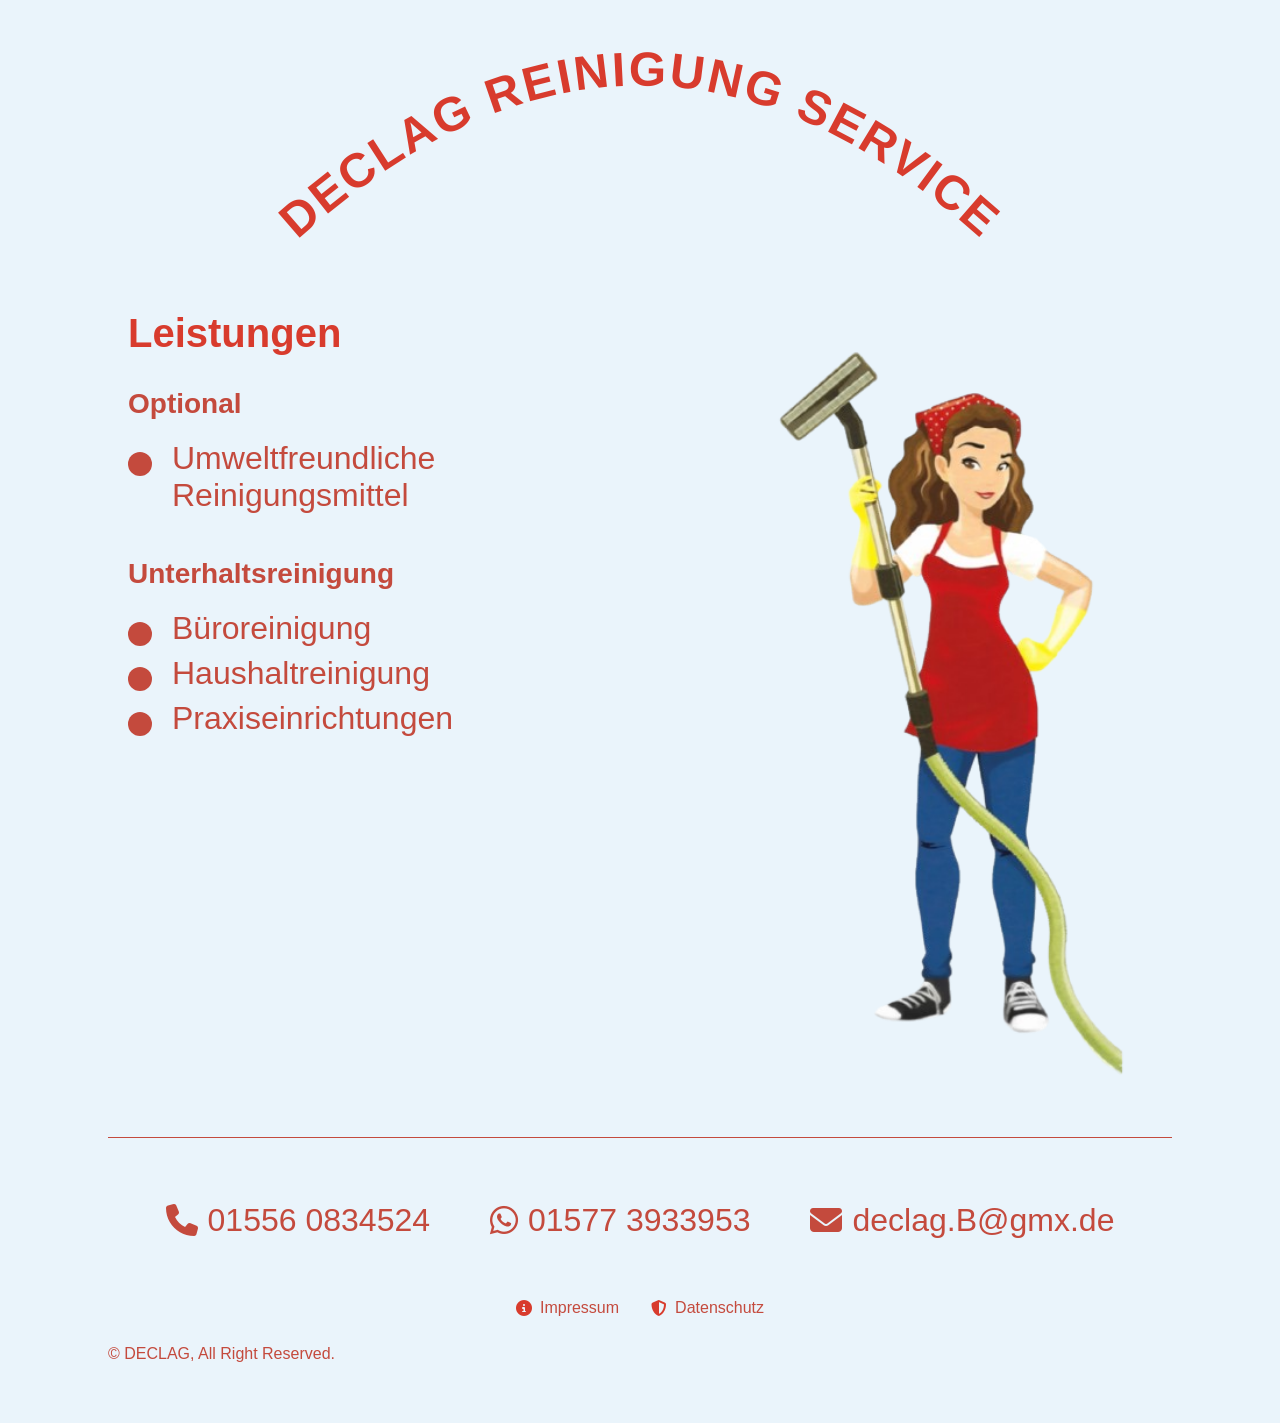
==== commit 65c6c2d2: "adds imprint and privacy policy pages" ====
--- a/index.html
+++ b/index.html
@@ -11,29 +11,7 @@
 
 <body>
   <header class="site-header">
-    <!-- <div class="logo" aria-hidden="true">
-      <svg width="56" height="56" viewBox="0 0 64 64" xmlns="http://www.w3.org/2000/svg">
-        <g fill="#84C63A">
-          <ellipse cx="32" cy="18" rx="12" ry="18" />
-          <ellipse cx="20" cy="30" rx="8" ry="12" transform="rotate(-30 20 30)" />
-          <ellipse cx="44" cy="30" rx="8" ry="12" transform="rotate(30 44 30)" />
-        </g>
-      </svg>
-    </div> -->
     <div class="header-center">
-      <!-- <div class="heading-arc">
-        <svg viewBox="0 0 800 200" preserveAspectRatio="xMidYMid meet">
-
-          <path id="arcPath" d="M80 150 Q400 20 720 150" fill="none" />
-
-          <text class="arc-text">
-            <textPath href="#arcPath" startOffset="50%" text-anchor="middle" textLength="800">
-              DECLAG REINIGUNG SERVICE
-            </textPath>
-          </text>
-
-        </svg>
-      </div> -->
       <div class="heading-arc">
         <svg viewBox="0 0 1000 300" preserveAspectRatio="xMidYMid meet">
           <!-- Dynamic arc path -->
@@ -80,30 +58,30 @@
       </section>
     </section>
 
+    <!-- Horizontal line -->
+    <hr class="footer-separator" />
+
     <footer class="contact">
       <div class="contact-line">
         <a class="contact-link" href="tel:+4915560834524">
           <i class="fa-solid fa-phone"></i>
-          <span>Tel: 01556 0834524</span>
+          <span>01556 0834524</span>
         </a>
       </div>
 
       <div class="contact-line">
         <a class="contact-link" href="https://wa.me/4915773933953" target="_blank" rel="noopener">
           <i class="fa-brands fa-whatsapp"></i>
-          <span>Whatsapp: 01577 3933953</span>
+          <span>01577 3933953</span>
         </a>
       </div>
 
       <div class="contact-line">
         <a class="contact-link" href="mailto:declag.B@gmx.de">
           <i class="fa-solid fa-envelope"></i>
-          <span>Email: declag.B@gmx.de</span>
+          <span>declag.B@gmx.de</span>
         </a>
       </div>
-
-      <!-- Horizontal line -->
-      <hr class="footer-separator" />
 
       <!-- Footer links -->
       <div class="footer-items">
@@ -111,11 +89,14 @@
           <i class="fa-solid fa-circle-info"></i>
           <span>Impressum</span>
         </a>
-        <a href="privacy.html" class="footer-link">
+        <a href="privacypolicy.html" class="footer-link">
           <i class="fa-solid fa-shield-halved"></i>
           <span>Datenschutz</span>
         </a>
       </div>
+    </footer>
+    <footer class="footer-bottom text-center py-3" style="color: var(--muted);">
+      &copy; <a href="index.html" style="color: var(--muted); text-decoration: none;">DECLAG</a>, All Right Reserved.
     </footer>
   </main>
 </body>
